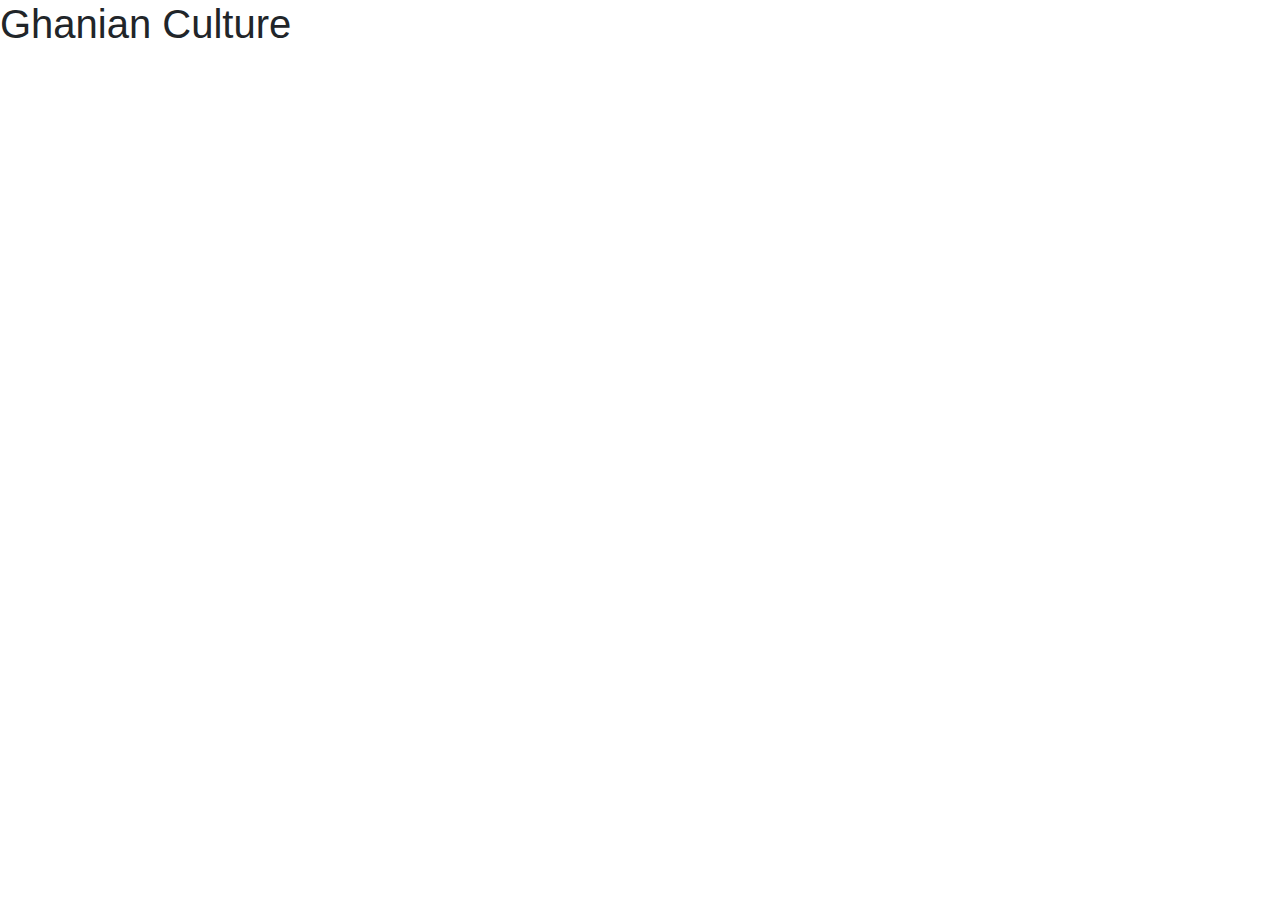
==== css/index.html @ fe68f812 "initial commit" ====
<!DOCTYPE html>
<html lang="en">
<head>
    <meta charset="UTF-8">
    <meta name="viewport" content="width=device-width, initial-scale=1.0">
    <link rel="stylesheet" href="bootstrap.css" type="text/css">
    <link rel="stylesheet" href="styles.css" type="text.css">
    <title>ghanian-culture</title>
</head>
<body>
    <h1>Ghanian Culture</h1>
    <script src="../js/script.js"></script>
</body>
</html>
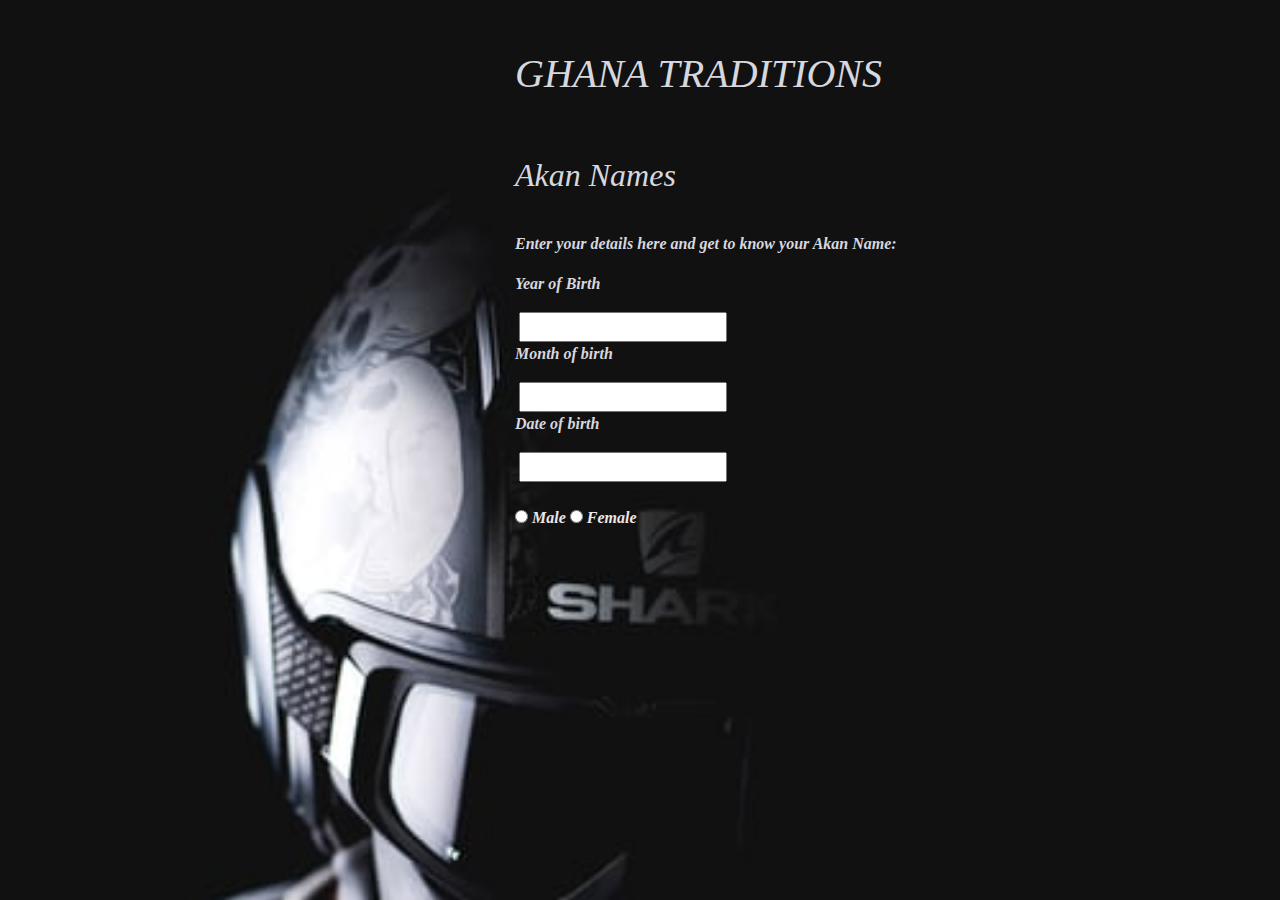
==== commit 7c42feb6: "changed background image" ====
--- a/css/index.html
+++ b/css/index.html
@@ -3,12 +3,38 @@
 <head>
     <meta charset="UTF-8">
     <meta name="viewport" content="width=device-width, initial-scale=1.0">
-    <link rel="stylesheet" href="bootstrap.css" type="text/css">
-    <link rel="stylesheet" href="styles.css" type="text.css">
+    <link rel="stylesheet" type="text/css" href="bootstrap.css">
+    <link rel="stylesheet" href="styles.css" type="text/css">
     <title>ghanian-culture</title>
 </head>
 <body>
-    <h1>Ghanian Culture</h1>
+    <div class="overlay">
+        <div class="container">
+    <div id="heading">
+    <h1>Ghana Traditions</h1>
+    <h2>Akan Names</h2>
+    </div>
+    <form>
+        <p>Enter your details here and get to know your Akan Name:</p>
+        <p>Year of Birth</p>
+        <label for="year"></label>
+        <input type="number" name="Year">
+        <p>Month of birth</p>
+        <label for="month"></label>
+        <input type="number" name="month">
+        <p>Date of birth</p>
+        <label for="date"></label>
+        <input type="number" name="date">
+        <div class="radio">
+        <br>
+        <input type="radio" name="gender" id="male">
+        <label for="male"><strong>Male</strong></label>
+        <input type="radio" name="gender" id="female">
+        <label for="female"><strong>Female</strong></label>
+        </div>
+    </form>
     <script src="../js/script.js"></script>
+       </div>
+    </div>
 </body>
 </html>--- a/css/styles.css
+++ b/css/styles.css
@@ -0,0 +1,24 @@
+body{
+    padding-left: 500px;
+    background-image: url("../images/image11.jpeg");
+    background-repeat: no-repeat;
+    background-size: cover;
+    color: rgb(215, 215, 223);
+    font-style: italic;
+    font-weight: bold;
+    font-family: 'Times New Roman', Times, serif;
+}
+h1{
+    padding-top: 50px;
+    padding-bottom: 50px;
+    text-transform: uppercase;
+    text-shadow: burlywood;
+    text-decoration: cornsilk;
+    text-indent: 0px;
+}
+h2{
+    padding-bottom: 30px;
+}
+label{
+    color: rgb(236, 230, 230);
+}
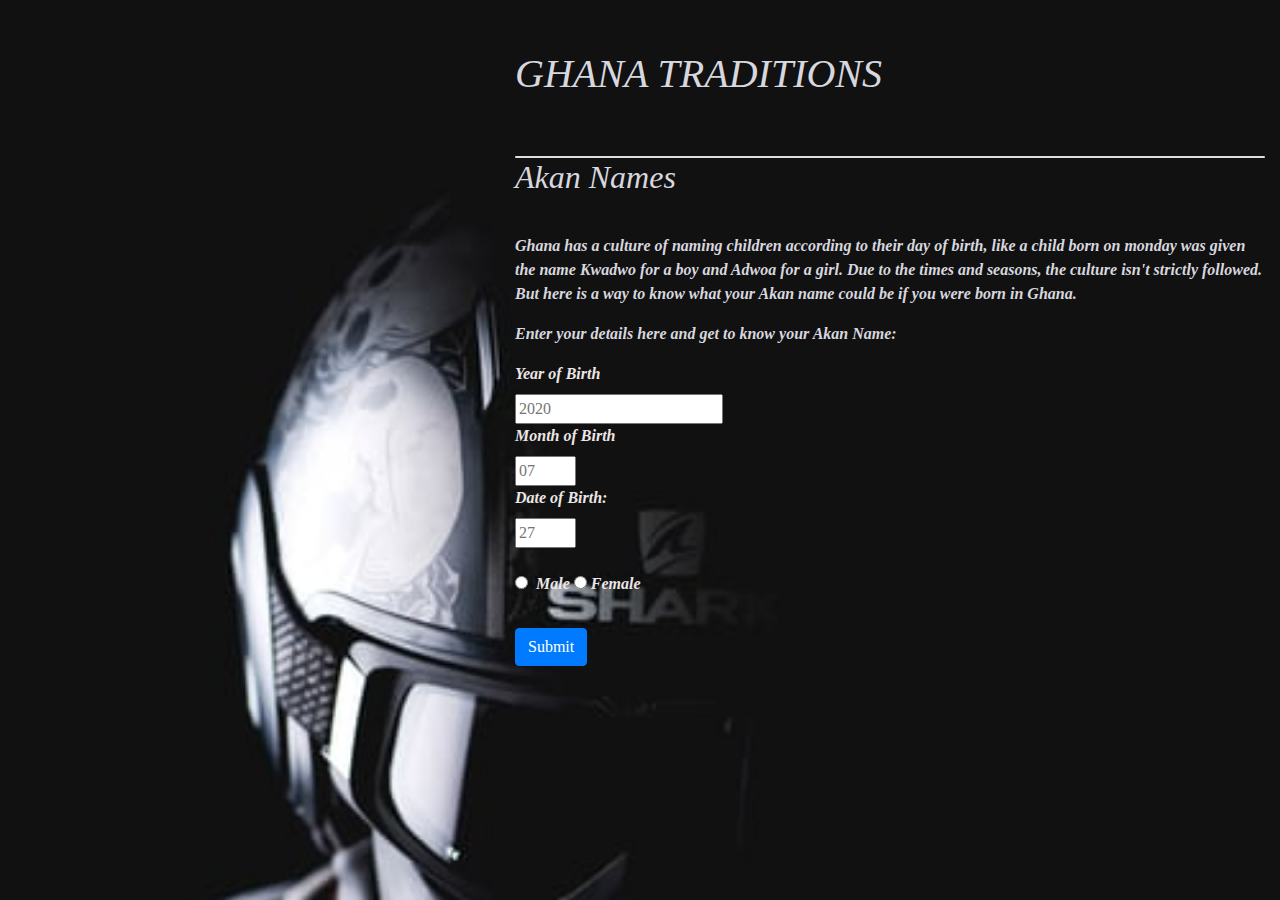
==== commit 8ee7d45c: "added a description of the culture" ====
--- a/css/index.html
+++ b/css/index.html
@@ -12,27 +12,42 @@
         <div class="container">
     <div id="heading">
     <h1>Ghana Traditions</h1>
+    <div class="card"></div>
     <h2>Akan Names</h2>
+    <p>Ghana has a culture of naming children according to their day of birth, like a child born on monday was given the name Kwadwo for a boy and Adwoa for a girl. Due to the times and seasons, the culture isn't strictly followed. But here is a way to know what your Akan name could be if you were born in Ghana.</p>
     </div>
-    <form>
+    <div class="form-group"></div>
+    <form name="myForm" onsubmit="validate();" class="form">
         <p>Enter your details here and get to know your Akan Name:</p>
-        <p>Year of Birth</p>
-        <label for="year"></label>
-        <input type="number" name="Year">
-        <p>Month of birth</p>
-        <label for="month"></label>
-        <input type="number" name="month">
-        <p>Date of birth</p>
-        <label for="date"></label>
-        <input type="number" name="date">
+        <!--<p>Year of Birth</p>-->
+        <label for="year">Year of Birth</label>
+        <br>
+        <input type="number" name="year" class="input" placeholder="2020" id="year">
+        <br>
+        <!--<p>Month of birth</p>-->
+        <label for="month">Month of Birth</label>
+        <br>
+        <input type= "number" min="1" max="12" step="1" name="month" class="input" placeholder="07" id="month">
+        <br>
+        <!--<p>Date of birth</p>-->
+        <label for="date">Date of Birth:</label>
+        <br>
+        <input type="number" min="1" max="31" step="1" name="date" class="input" placeholder="27" id="date">
         <div class="radio">
         <br>
-        <input type="radio" name="gender" id="male">
-        <label for="male"><strong>Male</strong></label>
-        <input type="radio" name="gender" id="female">
-        <label for="female"><strong>Female</strong></label>
+        <label for="male" class="gender">
+        <input type="radio" name="gender" id="male" class="radio">&nbsp; Male
+        </label>
+        <label for="female" class="gender">
+        <input type="radio" name="gender" id="female" class="radio">&nbsp;Female
+        </label>
+        <br>
+        <br>
+        <button type="submit" class="btn btn-primary" onclick="findName();">Submit</button>
         </div>
+    </div>
     </form>
+</div>
     <script src="../js/script.js"></script>
        </div>
     </div>
